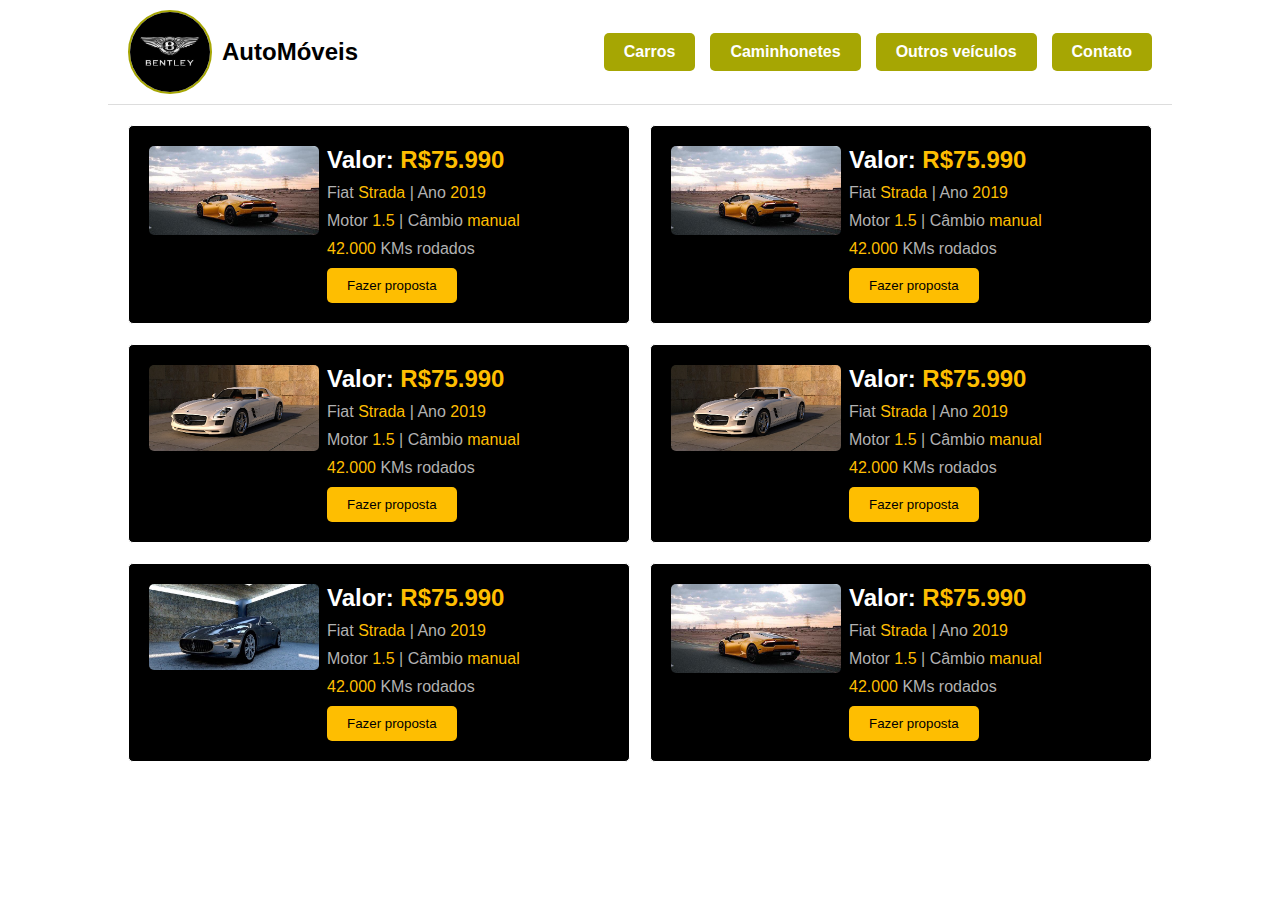
==== loja-carros-3/index.html @ 507cafc6 "Primeiro commit" ====
<!DOCTYPE html>
<html lang="pt-BR">
<head>
    <meta charset="UTF-8">
    <meta name="viewport" content="width=device-width, initial-scale=1.0">
    <title>AutoMóveis</title>
    <link rel="stylesheet" href="style.css">
</head>


<body>
    <header class="header">
        <div class="logo-container">
            <img src="imagens/car-icon.jpg" class="logo">
            <h1 class="brand-name">AutoMóveis</h1>
        </div>
        <nav class="nav">
            <a href="#carros" class="nav-link">Carros</a>
            <a href="#caminhonetes" class="nav-link">Caminhonetes</a>
            <a href="#outros-veiculos" class="nav-link">Outros veículos</a>
            <a href="#contato" class="nav-link">Contato</a>
        </nav>
    </header>
    <div class="container">
            

    
        <div class="grid">
            <div class="card">
                <img src="imagens/car-1.jpg" alt="Car 1" class="card-image">
                <div class="card-content">
                    <h2><span class="valor">Valor:</span> R$75.990</h2>
                    <p>Fiat <span class="highlight">Strada</span> | Ano <span class="highlight">2019</span></p>
                    <p>Motor <span class="highlight">1.5</span> | Câmbio <span class="highlight">manual</span></p>
                    <p><span class="highlight">42.000</span> KMs rodados</p>
                    <button>Fazer proposta</button>
                </div>
            </div>
            <div class="card">
                <img src="imagens/car-1.jpg" alt="Car 1" class="card-image">
                <div class="card-content">
                    <h2><span class="valor">Valor:</span> R$75.990</h2>
                    <p>Fiat <span class="highlight">Strada</span> | Ano <span class="highlight">2019</span></p>
                    <p>Motor <span class="highlight">1.5</span> | Câmbio <span class="highlight">manual</span></p>
                    <p><span class="highlight">42.000</span> KMs rodados</p>
                    <button>Fazer proposta</button>
                </div>
            </div>
            <div class="card">
                <img src="imagens/car-2.jpg" alt="Car 1" class="card-image">
                <div class="card-content">
                    <h2><span class="valor">Valor:</span> R$75.990</h2>
                    <p>Fiat <span class="highlight">Strada</span> | Ano <span class="highlight">2019</span></p>
                    <p>Motor <span class="highlight">1.5</span> | Câmbio <span class="highlight">manual</span></p>
                    <p><span class="highlight">42.000</span> KMs rodados</p>
                    <button>Fazer proposta</button>
                </div>
            </div>
            <div class="card">
                <img src="imagens/car-2.jpg" alt="Car 1" class="card-image">
                <div class="card-content">
                    <h2><span class="valor">Valor:</span> R$75.990</h2>
                    <p>Fiat <span class="highlight">Strada</span> | Ano <span class="highlight">2019</span></p>
                    <p>Motor <span class="highlight">1.5</span> | Câmbio <span class="highlight">manual</span></p>
                    <p><span class="highlight">42.000</span> KMs rodados</p>
                    <button>Fazer proposta</button>
                </div>
            </div>
            <div class="card">
                <img src="imagens/car-3.jpg" alt="Car 1" class="card-image">
                <div class="card-content">
                    <h2><span class="valor">Valor:</span> R$75.990</h2>
                    <p>Fiat <span class="highlight">Strada</span> | Ano <span class="highlight">2019</span></p>
                    <p>Motor <span class="highlight">1.5</span> | Câmbio <span class="highlight">manual</span></p>
                    <p><span class="highlight">42.000</span> KMs rodados</p>
                    <button>Fazer proposta</button>
                </div>
            </div>
            <div class="card">
                <img src="imagens/car-1.jpg" alt="Car 1" class="card-image">
                <div class="card-content">
                    <h2><span class="valor">Valor:</span> R$75.990</h2>
                    <p>Fiat <span class="highlight">Strada</span> | Ano <span class="highlight">2019</span></p>
                    <p>Motor <span class="highlight">1.5</span> | Câmbio <span class="highlight">manual</span></p>
                    <p><span class="highlight">42.000</span> KMs rodados</p>
                    <button>Fazer proposta</button>
                </div>
            </div>
            <!-- Repita os cards para cada carro -->
        </div>
    </div>
</body>
</html>
---- loja-carros-3/style.css ----
body {
    font-family: Arial, sans-serif;
    background-color: #ffffff;
    margin: 0;
    padding: 0;
}
.container {
    width: 80%;
    margin: auto;
    overflow: hidden;
}
.header {
    width: 80%;
    margin: auto;
    display: flex;
    justify-content: space-between;
    align-items: center;
    padding: 10px 20px;
    background-color: #fff;
    border-bottom: 1px solid #ddd;
}

.logo-container {
    display: flex;
    align-items: center;
    gap: 10px;
}

.logo {
    width: 80px;
    height: auto;
    border-radius: 50%;
    border: 2px solid #a6a603; /* Cor do contorno */
}

.brand-name {
    font-size: 24px;
    color: #000;
    font-weight: bold;
}

.nav {
    display: flex;
    gap: 15px;
}

.nav-link {
    text-decoration: none;
    padding: 10px 20px;
    background-color: #a6a603; /* Verde oliva */
    color: #fff;
    border-radius: 5px;
    font-size: 16px;
    font-weight: bold;
    transition: background-color 0.3s;
}

.nav-link:hover {
    background-color: #6f6f03; /* Escurece ao passar o mouse */
}

.grid {
    display: grid;
    grid-template-columns: repeat(2, 1fr);
    gap: 20px;
    margin-top: 20px;
}
.card {
    display: grid;
    grid-template-columns: 30% 70%;
    align-items: start;
    gap: 20px;
    background: #000000;
    border: 1px solid #ffffff;
    border-radius: 5px;
    padding: 20px;
}
.card img.card-image {
    width: 170px;
    height: auto;
    border-radius: 5px;
}
.card-content {
    padding-left: 20px;
    color: #b2b2b2;
}
.card h2 {
    color: #febe01;
    margin: 0;
}
.card p {
    margin: 10px 0;
}
.card button {
    background: #febe01;
    color: #000000;
    border: none;
    padding: 10px 20px;
    cursor: pointer;
    border-radius: 5px;
}
.card button:hover {
    background: #febe01
}
.valor {
    color: #fff;
    font-weight: bold;
}
.highlight {
    color: #febe01;
}
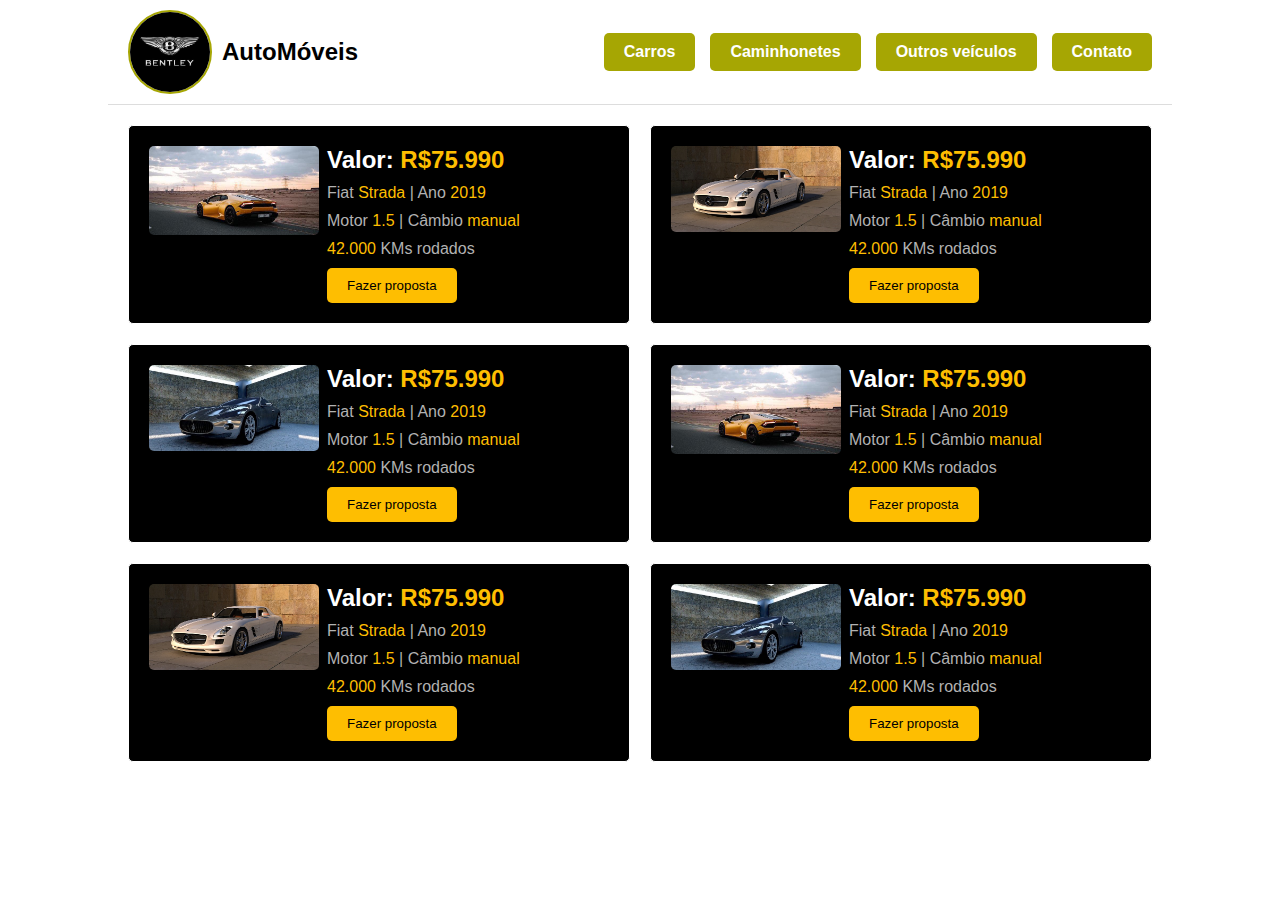
==== commit 11dbda03: "Finalização" ====
--- a/loja-carros-3/index.html
+++ b/loja-carros-3/index.html
@@ -37,26 +37,6 @@
                 </div>
             </div>
             <div class="card">
-                <img src="imagens/car-1.jpg" alt="Car 1" class="card-image">
-                <div class="card-content">
-                    <h2><span class="valor">Valor:</span> R$75.990</h2>
-                    <p>Fiat <span class="highlight">Strada</span> | Ano <span class="highlight">2019</span></p>
-                    <p>Motor <span class="highlight">1.5</span> | Câmbio <span class="highlight">manual</span></p>
-                    <p><span class="highlight">42.000</span> KMs rodados</p>
-                    <button>Fazer proposta</button>
-                </div>
-            </div>
-            <div class="card">
-                <img src="imagens/car-2.jpg" alt="Car 1" class="card-image">
-                <div class="card-content">
-                    <h2><span class="valor">Valor:</span> R$75.990</h2>
-                    <p>Fiat <span class="highlight">Strada</span> | Ano <span class="highlight">2019</span></p>
-                    <p>Motor <span class="highlight">1.5</span> | Câmbio <span class="highlight">manual</span></p>
-                    <p><span class="highlight">42.000</span> KMs rodados</p>
-                    <button>Fazer proposta</button>
-                </div>
-            </div>
-            <div class="card">
                 <img src="imagens/car-2.jpg" alt="Car 1" class="card-image">
                 <div class="card-content">
                     <h2><span class="valor">Valor:</span> R$75.990</h2>
@@ -86,6 +66,26 @@
                     <button>Fazer proposta</button>
                 </div>
             </div>
+            <div class="card">
+                <img src="imagens/car-2.jpg" alt="Car 1" class="card-image">
+                <div class="card-content">
+                    <h2><span class="valor">Valor:</span> R$75.990</h2>
+                    <p>Fiat <span class="highlight">Strada</span> | Ano <span class="highlight">2019</span></p>
+                    <p>Motor <span class="highlight">1.5</span> | Câmbio <span class="highlight">manual</span></p>
+                    <p><span class="highlight">42.000</span> KMs rodados</p>
+                    <button>Fazer proposta</button>
+                </div>
+            </div>
+            <div class="card">
+                <img src="imagens/car-3.jpg" alt="Car 1" class="card-image">
+                <div class="card-content">
+                    <h2><span class="valor">Valor:</span> R$75.990</h2>
+                    <p>Fiat <span class="highlight">Strada</span> | Ano <span class="highlight">2019</span></p>
+                    <p>Motor <span class="highlight">1.5</span> | Câmbio <span class="highlight">manual</span></p>
+                    <p><span class="highlight">42.000</span> KMs rodados</p>
+                    <button>Fazer proposta</button>
+                </div>
+            </div>
             <!-- Repita os cards para cada carro -->
         </div>
     </div>
